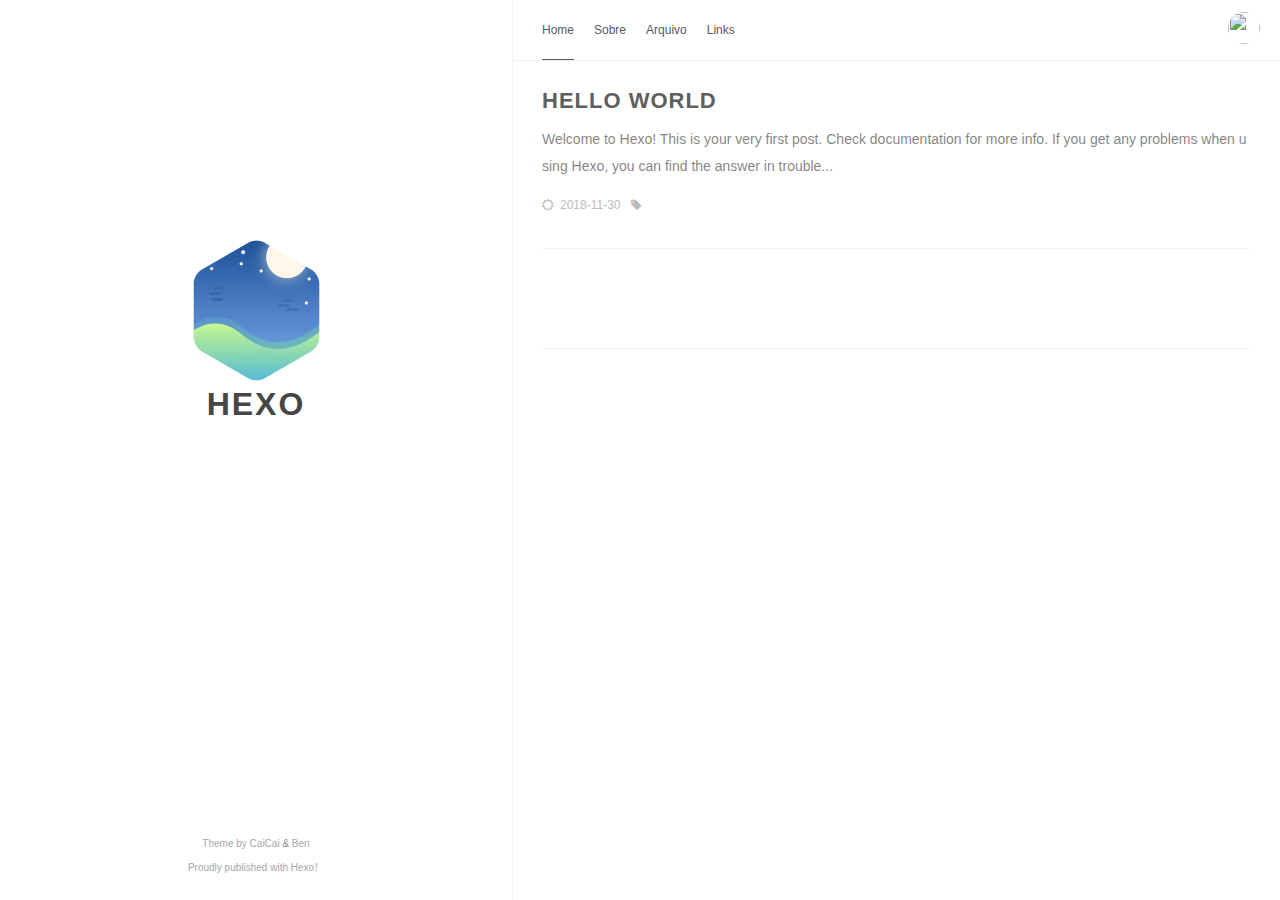
==== index.html @ 6367d6a9 "Site updated: 2018-11-30 21:56:28" ====
<!DOCTYPE html><html lang="zh-CN"><head><meta name="generator" content="Hexo 3.8.0"><meta charset="utf-8"><meta name="X-UA-Compatible" content="IE=edge"><meta name="author" content="xlh_youth"><title>Hexo</title><meta name="description" content="A Blog Powered By Hexo"><meta name="keywords" content="Crowdsourcing,Machine Learning,Distributed Machine Learning"><meta content="width=device-width, initial-scale=1.0, maximum-scale=1.0, user-scalable=0" name="viewport"><meta content="yes" name="apple-mobile-web-app-capable"><meta content="black" name="apple-mobile-web-app-status-bar-style"><meta content="telephone=no" name="format-detection"><meta name="renderer" content="webkit"><link rel="short icon" href="/images/favicon.png" type="image/x-icon"><link rel="stylesheet" href="/css/style.css"><link rel="stylesheet" href="/css/blog_basic.css"><link rel="stylesheet" href="/css/font-awesome.min.css"><link rel="alternate" type="application/atom+xml" title="ATOM 1.0" href="/atom.xml"></head><body><div class="sidebar animated fadeInDown"><div class="logo-title"><div class="title"><img src="/images/logo@2x.png" style="width:127px;"><h3 title=""><a href="/">Hexo</a></h3></div></div><ul class="social-links"></ul><div class="footer"><a target="_blank" href="/"><span>Theme by </span></a><a href="https://www.caicai.me"> CaiCai </a><span>&</span><a href="https://github.com/Ben02/hexo-theme-Anatole"> Ben</a><div class="by_farbox"><a href="https://hexo.io/zh-cn/" target="_blank">Proudly published with Hexo&#65281;</a></div></div></div><div class="main"><div class="page-top animated fadeInDown"><div class="nav"><li><a class="current" href="/">Home</a></li><li><a href="/about">Sobre</a></li><li><a href="/archives">Arquivo</a></li><li><a href="/links">Links</a></li></div><div class="information"><div class="back_btn"><li><a class="fa fa-chevron-left" onclick="window.history.go(-1)" style="display:none;"> </a></li></div><div class="avatar"><img src="/images/panghu.jpg"></div></div></div><div class="autopagerize_page_element"><div class="content"><div class="post animated fadeInDown"><div class="post-title"><h3><a href="/2018/11/30/hello-world/">Hello World</a></h3></div><div class="post-content"><p>Welcome to Hexo! This is your very first post. Check documentation for more info. If you get any problems when using Hexo, you can find the answer in trouble...</p></div><div class="post-footer"><div class="meta"><div class="info"><i class="fa fa-sun-o"></i><span class="date">2018-11-30</span><i class="fa fa-tag"></i></div></div></div></div><div class="pagination"><ul class="clearfix"></ul></div></div></div></div><script src="/js/jquery.js"></script><script src="/js/jquery-migrate-1.2.1.min.js"></script><script src="/js/jquery.appear.js"></script></body></html>
---- css/style.css ----
@charset "UTF-8";
html {
  background-color: #fff;
  -webkit-font-smoothing: antialiased;
}

body {
  color: rgba(0, 0, 0, 0.5);
  font-family: 'PingHei', 'PingFang SC', Helvetica Neue, 'Work Sans', 'Hiragino Sans GB', 'Microsoft YaHei', SimSun, sans-serif;
  font-size: 15px;
  width: 100%;
  margin: 0 auto 30px auto;
  background-color: #fff;
}

p {
  line-height: 1.9em;
  font-weight: 400;
  font-size: 14px;
}

a {
  text-decoration: none;
}

a:link, a:visited {
  opacity: 1;
  -webkit-transition: all .15s linear;
  -moz-transition: all .15s linear;
  -o-transition: all .15s linear;
  -ms-transition: all .15s linear;
  transition: all .15s linear;
  color: #424242;
}

a:hover, a:active {
  color: #4786D6;
}

/*basic styles ends*/
/*animation starts*/
.animated {
  -webkit-animation-fill-mode: both;
  -moz-animation-fill-mode: both;
  -ms-animation-fill-mode: both;
  -o-animation-fill-mode: both;
  animation-fill-mode: both;
  -webkit-animation-duration: 1s;
  -moz-animation-duration: 1s;
  -ms-animation-duration: 1s;
  -o-animation-duration: 1s;
  animation-duration: 1s;
}

.animated.hinge {
  -webkit-animation-duration: 1s;
  -moz-animation-duration: 1s;
  -ms-animation-duration: 1s;
  -o-animation-duration: 1s;
  animation-duration: 1s;
}

@-webkit-keyframes fadeInDown {
  0% {
    opacity: 0;
    -webkit-transform: translateY(-20px);
  }
  100% {
    opacity: 1;
    -webkit-transform: translateY(0);
  }
}
@-moz-keyframes fadeInDown {
  0% {
    opacity: 0;
    -moz-transform: translateY(-20px);
  }
  100% {
    opacity: 1;
    -moz-transform: translateY(0);
  }
}
@-o-keyframes fadeInDown {
  0% {
    opacity: 0;
    -o-transform: translateY(-20px);
  }
  100% {
    opacity: 1;
    -o-transform: translateY(0);
  }
}
@keyframes fadeInDown {
  0% {
    opacity: 0;
    transform: translateY(-20px);
  }
  100% {
    opacity: 1;
    transform: translateY(0);
  }
}
.fadeInDown {
  -webkit-animation-name: fadeInDown;
  -moz-animation-name: fadeInDown;
  -o-animation-name: fadeInDown;
  animation-name: fadeInDown;
}

/*animation ends*/
.content {
  height: auto;
  float: right;
  width: 60%;
  margin-top: 60px;
}

.page-top {
  width: 60%;
  position: fixed;
  right: 0;
  z-index: 3;
  background-color: #fff;
  height: 60px;
  border-bottom: 1px solid #f2f2f2;
}
.page-top .nav {
  list-style: none;
  padding: 18px 30px;
  float: left;
  font-size: 12px;
}
.page-top .nav li {
  position: relative;
  display: initial;
  padding-right: 20px;
}
.page-top .nav a {
  color: #5A5A5A;
}
.page-top .nav a:hover {
  color: #4786D6;
}
.page-top .nav a.current {
  color: #5A5A5A;
  padding-bottom: 22px;
  border-bottom: 1px solid #5A5A5A;
}
.page-top .information {
  float: right;
  padding-top: 12px;
  padding-right: 20px;
}
.page-top .information .avatar {
  float: right;
}
.page-top .information .avatar img {
  width: 32px;
  height: 32px;
  border-radius: 300px;
}
.page-top .information .back_btn {
  float: left;
  padding-top: 5px;
  margin-right: -10px;
}
.page-top .information .back_btn li {
  display: initial;
  padding-right: 40px;
}

.sidebar {
  width: 40%;
  -webkit-background-size: cover;
  background-size: cover;
  background-color: #fff;
  height: 100%;
  transition: 0.8s;
  top: 0;
  left: 0;
  position: fixed;
  z-index: 4;
  border-right: 1px solid #f2f2f2;
}
.sidebar .logo-title {
  text-align: center;
  padding-top: 240px;
}
.sidebar .logo-title .description {
  font-size: 14px;
  color: #565654;
}
.sidebar .logo-title .logo {
  margin: 0 auto;
}
.sidebar .logo-title .title h3 {
  text-transform: uppercase;
  font-size: 2rem;
  font-weight: bold;
  letter-spacing: 2px;
  line-height: 1;
  margin: 0;
}
.sidebar .logo-title .title a {
  text-decoration: none;
  color: #464646;
  font-size: 2rem;
  font-weight: bold;
}
.sidebar .social-links {
  list-style: none;
  padding: 0;
  font-size: 14px;
  text-align: center;
}
.sidebar .social-links i {
  margin-right: 3px;
}
.sidebar .social-links li {
  display: inline;
  padding: 0 4px;
  line-height: 0;
}
.sidebar .social-links a {
  color: #565654;
}
.sidebar .social-links a:hover {
  color: #4786D6;
}

.post {
  background-color: #FFF;
  margin: 30px;
}
.post .post-title h1 {
  text-transform: uppercase;
  font-size: 30px;
  letter-spacing: 5px;
  line-height: 1;
}
.post .post-title h2 {
  text-transform: uppercase;
  letter-spacing: 1px;
  font-size: 28px;
  line-height: 1;
  font-weight: 600;
  color: #5f5f5f;
}
.post .post-title h3 {
  text-transform: uppercase;
  letter-spacing: 1px;
  line-height: 1;
  font-weight: 600;
  color: #464646;
  font-size: 22px;
  margin: 0;
}
.post .post-title a {
  text-decoration: none;
  letter-spacing: 1px;
  color: #5f5f5f;
}
.post .post-title a:hover {
  text-decoration: underline;
}
.post .post-content a {
  text-decoration: none;
  letter-spacing: 1px;
  color: #4786D6;
}
.post .post-content a:hover {
  color: #2F69B3;
}
.post .post-content h3 {
  color: #5F5F5F;
  font-size: 22px;
  font-weight: 600;
}
.post .post-content h4 {
  color: #5F5F5F;
  font-size: 16px;
}
.post .post-footer {
  padding: 0 0 30px 0;
  border-bottom: 1px solid #f2f2f2;
}
.post .post-footer .meta {
  max-width: 100%;
  height: 25px;
  color: #bbbbbb;
}
.post .post-footer .meta .info {
  float: left;
  font-size: 12px;
}
.post .post-footer .meta .info .date {
  margin-right: 10px;
}
.post .post-footer .meta a {
  text-decoration: none;
  color: #bbbbbb;
  padding-right: 10px;
}
.post .post-footer .meta a:hover {
  color: #4786D6;
}
.post .post-footer .meta i {
  margin-right: 6px;
}
.post .post-footer .tags {
  padding-bottom: 15px;
  font-size: 13px;
}
.post .post-footer .tags ul {
  list-style-type: none;
  display: inline;
  margin: 0;
  padding: 0;
}
.post .post-footer .tags ul li {
  list-style-type: none;
  margin: 0;
  padding-right: 5px;
  display: inline;
}
.post .post-footer .tags a {
  text-decoration: none;
  color: rgba(0, 0, 0, 0.44);
  font-weight: 400;
}
.post .post-footer .tags a:hover {
  text-decoration: none;
}

.pagination {
  margin: 30px;
  padding: 0px 0 56px 0;
  border-bottom: 1px solid #f2f2f2;
}
.pagination ul {
  list-style: none;
  margin: 0;
  padding: 0;
  height: 13px;
}
.pagination ul li {
  margin: 0 2px 0 2px;
  display: inline;
  line-height: 1;
}
.pagination ul li a {
  text-decoration: none;
}
.pagination .pre {
  float: left;
}
.pagination .next {
  float: right;
}

.like-reblog-buttons {
  float: right;
}

.like-button {
  float: right;
  padding: 0 0 0 10px;
}

.reblog-button {
  float: right;
  padding: 0;
}

#install-btn {
  position: fixed;
  bottom: 0px;
  right: 6px;
}

#disqus_thread {
  margin: 30px;
  border-bottom: 1px solid #f2f2f2;
}

.footer {
  clear: both;
  text-align: center;
  font-size: 10px;
  margin: 0 auto;
  bottom: 0;
  position: absolute;
  width: 100%;
  padding-bottom: 20px;
  background: #fff;
}
.footer a {
  color: #A6A6A6;
}
.footer a:hover {
  color: #4786D6;
}

/*for archive*/
.archive {
  width: 100%;
}

.list-with-title {
  font-size: 14px;
  margin: 30px;
  padding: 0;
}
.list-with-title li {
  list-style-type: none;
  padding: 0;
}
.list-with-title .listing-title {
  font-size: 24px;
  color: #666666;
  font-weight: 600;
  line-height: 2.2em;
}
.list-with-title .listing {
  padding: 0;
}
.list-with-title .listing .listing-post {
  padding-bottom: 5px;
}
.list-with-title .listing .listing-post .post-time {
  float: right;
  color: #C5C5C5;
}
.list-with-title .listing .listing-post a {
  color: #8F8F8F;
}
.list-with-title .listing .listing-post a:hover {
  color: #4786D6;
}

/* share */
.share {
  margin: 0px 30px;
  display: inline-flex;
}

.evernote {
  width: 32px;
  height: 32px;
  border-radius: 300px;
  background-color: #3E3E3E;
  margin-right: 5px;
}
.evernote a {
  color: #fff;
  padding: 11px;
  font-size: 12px;
}
.evernote a:hover {
  color: #ED6243;
  padding: 11px;
}

.weibo {
  width: 32px;
  height: 32px;
  border-radius: 300px;
  background-color: #ED6243;
  margin-right: 5px;
}
.weibo a {
  color: #fff;
  padding: 9px;
}
.weibo a:hover {
  color: #BD4226;
}

.twitter {
  width: 32px;
  height: 32px;
  border-radius: 300px;
  background-color: #59C0FD;
  margin-right: 5px;
}
.twitter a {
  color: #fff;
  padding: 9px;
}
.twitter a:hover {
  color: #4B9ECE;
}

/* about */
.about {
  margin: 30px;
}
.about h3 {
  font-size: 22px;
}

/* links*/
.links {
  margin: 30px;
}
.links h3 {
  font-size: 22px;
}
.links a {
  cursor: pointer;
}

/* 评论样式 */
.comment-count {
  color: #666;
}

.tab-community {
  color: #666;
}

.read_more {
  font-size: 14px;
}

.back-button {
  padding-top: 30px;
  max-width: 100px;
  padding-left: 40px;
  float: left;
}

/* 默认评论样式 */
#fb_comments_container {
  margin: 30px;
}

/* 按钮样式 */
a.btn {
  color: #868686;
  font-weight: 400;
}

.btn {
  display: inline-block;
  position: relative;
  outline: 0;
  color: rgba(0, 0, 0, 0.44);
  background: transparent;
  font-size: 14px;
  text-align: center;
  text-decoration: none;
  cursor: pointer;
  border: 1px solid rgba(0, 0, 0, 0.15);
  white-space: nowrap;
  font-weight: 400;
  font-style: normal;
  border-radius: 999em;
}

.btn:hover {
  display: inline-block;
  position: relative;
  outline: 0px;
  color: #464545;
  background: transparent;
  font-size: 14px;
  text-align: center;
  text-decoration: none;
  cursor: pointer;
  border: 1px solid #464545;
  white-space: nowrap;
  font-weight: 400;
  font-style: normal;
  border-radius: 999em;
}

[role="back"] {
  padding: 0.5em 1.25em;
  line-height: 1.666em;
}

[role="home"] {
  padding: 0.5em 1.25em;
  line-height: 1.666em;
}

[role="navigation"] {
  padding: 0.5em 1.25em;
  line-height: 1.666em;
}

[role="tags"] {
  padding: 6px 12px;
}

/* Menu样式 */
.menu {
  float: right;
  padding-top: 30px;
}
.menu .btn-down {
  margin: 0px;
}
.menu .btn-down li {
  list-style: none;
  width: 100px;
}
.menu .btn-down li a {
  display: inline-block;
  position: relative;
  padding: 0.5em 1.25em;
  outline: 0;
  color: rgba(0, 0, 0, 0.44);
  background: transparent;
  font-size: 14px;
  text-align: center;
  text-decoration: none;
  cursor: pointer;
  border: 1px solid rgba(0, 0, 0, 0.15);
  white-space: nowrap;
  font-weight: 400;
  font-style: normal;
  border-radius: 999em;
  margin-top: 5px;
}
.menu .btn-down li a:hover {
  position: relative;
  padding: 0.5em 1.25em;
  outline: 0;
  color: #fff;
  background: #3CBD10;
  font-size: 14px;
  text-align: center;
  text-decoration: none;
  cursor: pointer;
  border: 1px solid rgba(0, 0, 0, 0.15);
  white-space: nowrap;
  font-weight: 400;
  font-style: normal;
  border-radius: 999em;
  margin-top: 5px;
}
.menu .btn-down div {
  position: absolute;
  visibility: hidden;
  width: 100px;
  float: right;
}

.page_404 {
  text-align: center;
  padding-top: 50px;
}

@media screen and (max-width: 960px) {
  .sidebar {
    width: 100%;
    position: absolute;
    border-right: none;
    z-index: 1;
  }
  .sidebar .logo-title {
    padding-top: 120px;
  }
  .sidebar .logo-title .title img {
    width: 100px;
  }
  .sidebar .logo-title .title h3 {
    font-size: 20px;
  }

  .page-top {
    width: 100%;
  }

  .post-title h3 {
    line-height: 1.6;
  }

  .content {
    margin-top: 420px;
    width: 100%;
    z-index: 2;
    position: absolute;
  }

  .footer {
    display: none;
  }

  .share {
    display: grid;
  }
}
---- css/blog_basic.css ----
.post-content .tip {
  position: relative;
  margin: 2em 0;
  padding: 12px 24px 12px 30px;
  border-left: 4px solid #f66;
  border-top-right-radius: 2px;
  border-bottom-right-radius: 2px;
  background-color: #f8f8f8
}

.post-content .tip br {
  /**display: none**/
}

.post-content .tip:before {
  position: absolute;
  top: 14px;
  left: -12px;
  content: "!";
  width: 20px;
  height: 20px;
  border-radius: 100%;
  color: #fff;
  font-size: 14px;
  line-height: 20px;
  font-weight: bold;
  text-align: center;
  background-color: #f66;
  font-family: 'Dosis', 'Source Sans Pro', 'Helvetica Neue', Arial, sans-serif
}

.content > .post > .post-content > p {
  word-wrap: break-word;
  word-break: break-all;
}

#ds-thread,#disqus_thread,#cloud-tie-wrapper {
  margin: 0 30px!important
}

pre {
  font-size: 0.8em!important;
  background-color: #f8f8f8!important;
  font-family: 'Roboto Mono','Lucida Console','Trebuchet MS','Courier New', Monaco, courier,'PingFang SC','Hiragino Sans GB','Microsoft Jhenghei','Microsoft YaHei', monospace!important
}

figure.highlight {
  position: relative!important;
  margin: 1em 0!important;
  border-radius: 2px!important;
  line-height: 1.1em!important;
  background-color: #f8f8f8!important;
  overflow-x: auto!important
}

figure.highlight table,figure.highlight tr,figure.highlight td {
  width: 100%!important;
  border-collapse: collapse!important;
  padding: 0!important;
  margin: 0!important
}

figure.highlight .gutter {
  display: none!important
}

figure.highlight .code pre {
  padding: 1.2em 1.4em!important;
  line-height: 1.5em!important;
  margin: 0!important
}

figure.highlight.html .code:after,figure.highlight.js .code:after,figure.highlight.bash .code:after,figure.highlight.css .code:after,figure.highlight.scss .code:after,figure.highlight.diff .code:after,figure.highlight.java .code:after,figure.highlight.xml .code:after,figure.highlight.python .code:after,figure.highlight.json .code:after,figure.highlight.swift .code:after,figure.highlight.ruby .code:after,figure.highlight.perl .code:after,figure.highlight.php .code:after,figure.highlight.c .code:after,figure.highlight.cpp .code:after {
  position: absolute!important;
  top: 0!important;
  right: 0!important;
  color: #ccc!important;
  text-align: right!important;
  font-size: 0.75em!important;
  padding: 5px 10px 0!important;
  line-height: 15px!important;
  height: 15px!important;
  font-weight: 600!important
}

figure.highlight.html .code:after {
  content: "HTML"
}

figure.highlight.js .code:after {
  content: "JS"
}

figure.highlight.bash .code:after {
  content: "BASH"
}

figure.highlight.css .code:after {
  content: "CSS"
}

figure.highlight.scss .code:after {
  content: "SCSS"
}

figure.highlight.diff .code:after {
  content: "DIFF"
}

figure.highlight.java .code:after {
  content: "JAVA"
}

figure.highlight.xml .code:after {
  content: "XML"
}

figure.highlight.python .code:after {
  content: "PYTHON"
}

figure.highlight.json .code:after {
  content: "JSON"
}

figure.highlight.swift .code:after {
  content: "SWIFT"
}

figure.highlight.ruby .code:after {
  content: "RUBY"
}

figure.highlight.perl .code:after {
  content: "PERL"
}

figure.highlight.php .code:after {
  content: "PHP"
}

figure.highlight.c .code:after {
  content: "C"
}

figure.highlight.java .code:after {
  content: "JAVA"
}

figure.highlight.cpp .code:after {
  content: "CPP"
}

figure.highlight.cpp .code:after {
  content: 'C++'
}

pre {
  color: #525252!important
}

pre .function .keyword,pre .constant {
  color: #0092db!important
}

pre .keyword,pre .attribute {
  color: #e96900!important
}

pre .number,pre .literal {
  color: #ae81ff!important
}

pre .tag,pre .tag .title,pre .change,pre .winutils,pre .flow,pre .lisp .title,pre .clojure .built_in,pre .nginx .title,pre .tex .special {
  color: #2973b7!important
}

pre .symbol,pre .symbol .string,pre .value,pre .regexp {
  color: #42b983!important
}

pre .title {
  color: #83B917!important
}

pre .tag .value,pre .string,pre .subst,pre .haskell .type,pre .preprocessor,pre .ruby .class .parent,pre .built_in,pre .sql .aggregate,pre .django .template_tag,pre .django .variable,pre .smalltalk .class,pre .javadoc,pre .django .filter .argument,pre .smalltalk .localvars,pre .smalltalk .array,pre .attr_selector,pre .pseudo,pre .addition,pre .stream,pre .envvar,pre .apache .tag,pre .apache .cbracket,pre .tex .command,pre .prompt {
  color: #42b983!important
}

pre .comment,pre .java .annotation,pre .python .decorator,pre .template_comment,pre .pi,pre .doctype,pre .shebang,pre .apache .sqbracket,pre .tex .formula {
  color: #b3b3b3!important
}

pre .deletion {
  color: #BA4545!important
}

pre .coffeescript .javascript,pre .javascript .xml,pre .tex .formula,pre .xml .javascript,pre .xml .vbscript,pre .xml .css,pre .xml .cdata {
  opacity: 0.5!important
}

html {
  height: 100%;
  max-height: 100%;
  padding: 0;
  margin: 0; }

  body {
    padding: 0;
    margin: 0;
    line-height: 1.6em; }

    .clear {
      clear: both;
      display: block;
      overflow: hidden;
      visibility: hidden;
      width: 0;
      height: 0; }

      h1, h2, h3, h4, h5, h6 {
        text-rendering: optimizeLegibility;
        line-height: 1;
        margin: 2rem 0; }

        h1 {
          font-size: 2.1rem;
          line-height: 1.2em; }

          h2 {
            font-size: 1.9rem;
            line-height: 1.2em; }

            h3 {
              font-size: 1.75rem; }

              h4 {
                font-size: 1.3rem; }

                h5 {
                  font-size: 1.3rem; }

                  h6 {
                    font-size: 1.3rem; }

                    img {
                      max-width: 100%;
                      height: auto; }

                      p, ul, ol, dl {
                        margin: 1em 0; }

                        ol ol, ul ul, ul ol, ol ul {
                          margin: 0.4em 0; }

                          ul p, ol p, li p, .content li p, blockquote p, .content blockquote p,
                          .post blockquote p, .post li p {
                            margin: 0;
                            overflow: visible; }

                            a img {
                              border: none; }

dl dt {
  float: left;
  width: 180px;
  overflow: hidden;
  clear: left;
  text-align: right;
  text-overflow: ellipsis;
  white-space: nowrap;
  font-weight: bold;
  margin-bottom: 1em; }

  dl dd {
    margin-left: 200px;
    margin-bottom: 1em; }

    hr {
      display: block;
      height: 1px;
      border: 0;
      border-top: 1px solid #efefef;
      margin: 3.2em 0;
      padding: 0; }

      blockquote {
        box-sizing: border-box;
        margin: 1.6em 0 1.6em -2.2em;
        padding: 0 0 0 1.6em;
        border-left: #4a4a4a 0.4em solid; }

        blockquote p {
          margin: 0.8em 0; }

          blockquote small {
            display: inline-block;
            margin: 0.8em 0 0.8em 1.5em;
            font-size: 0.9em;
            color: #ccc; }

            blockquote small:before {
              content: '\2014 \00A0'; }

              blockquote cite {
                font-weight: bold; }

                blockquote cite a {
                  font-weight: normal; }

                  mark {
                    background-color: #ffc336; }

                    code, tt {
                      padding: 1px 3px;
                      font-family: Inconsolata, monospace, sans-serif;
                      font-size: 0.85em;
                      white-space: pre-wrap;
                      border: 1px solid #E3EDF3;
                      background: #f7f7f9;
                      color: #d14;
                      border-radius: 2px; }
/**
                      pre {
                        -moz-box-sizing: border-box;
                        box-sizing: border-box;
                        margin: 1.6em 0;
                        border: 1px solid #E3EDF3;
                        width: 100%;
                        padding: 10px;
                        font-family: Inconsolata, monospace, sans-serif;
                        font-size: 0.9em;
                        white-space: pre;
                        overflow: auto;
                        background: #F7FAFB;
                        border-radius: 3px; }

                        pre code, tt {
                          font-size: inherit;
                          white-space: -moz-pre-wrap;
                          white-space: pre-wrap;
                          background: transparent;
                          border: none;
                          color: #333;
                          padding: 0; }

                          kbd {
                            display: inline-block;
                            margin-bottom: 0.4em;
                            padding: 1px 8px;
                            border: #ccc 1px solid;
                            color: #666;
                            text-shadow: #fff 0 1px 0;
                            font-size: 0.9em;
                            font-weight: bold;
                            background: #f4f4f4;
                            border-radius: 4px;
                            box-shadow: 0 1px 0 rgba(0, 0, 0, 0.2), 0 1px 0 0 white inset; }

                            table {
                              -moz-box-sizing: border-box;
                              box-sizing: border-box;
                              margin: 1em 0;
                              width: 100%;
                              max-width: 100%;
                              border-width: 1px;
                              border-style: solid;
                              background-color: transparent; }

                              table, table tr, table tr td, table tr th {
                                border-color: #e5e5e5; }

                                table th {
                                  color: #666666;
                                  background-color: #fdfdfd; }

                                  tr th {
                                    border-bottom-width: 1px;
                                    border-bottom-style: solid;
                                    text-align: left; }

                                    tr th, tr td {
                                      padding: 5px 20px;
                                      border-right: 1px solid;
                                      font-size: 1rem; }

                                      tr th:last-child, tr td:last-child {
                                        border-right: 0px; }

                                        table th {
                                          font-weight: bold; }

                                          table tbody > tr:nth-child(odd) > td, table tbody > tr:nth-child(odd) > th {
                                            background-color: #f9f9f9; }

                                            .gist {
                                              font-size: 12px; }
                                              .gist table {
                                                margin: 0;
                                                width: auto; }
                                                .gist table pre {
                                                  font-size: 12px; }
                                                  .gist table .line-numbers {
                                                    font-size: 12px; }
**/

.toc {
  border: 1px solid #f0f0f0;
  margin-bottom: 20px;
  padding: 10px 30px; }

  #fb_comments_container {
    overflow: hidden;
    margin: 0 auto; }
    #fb_comments_container #fb_comments {
      list-style-type: none;
      padding: 0; }
      #fb_comments_container #fb_comments h1 {
        font-size: 1.3em; }
        #fb_comments_container #fb_comments h2 {
          font-size: 1.2em; }
          #fb_comments_container #fb_comments h3 {
            font-size: 1.1em; }
            #fb_comments_container #fb_comments h4, #fb_comments_container #fb_comments h5,
            #fb_comments_container #fb_comments h6 {
              font-size: 1.05em; }
              #fb_comments_container #fb_comments .comment {
                position: relative;
                padding: 25px 0;
                border-bottom: 1px solid rgba(150, 150, 150, 0.2);
                *border-bottom: 1px solid #f0f0f0; }
                #fb_comments_container #fb_comments .comment .avatar {
                  position: absolute;
                  top: 25px;
                  left: 0;
                  width: 50px;
                  float: left; }
                  #fb_comments_container #fb_comments .comment .avatar img {
                    width: 48px;
                    border: none;
                    border-radius: 5px;
                    margin: 0; }
                #fb_comments_container #fb_comments .comment .comment_body,
                #fb_comments_container #fb_comments .comment .c_content {
                  margin-left: 70px;
                  display: block; }
                  #fb_comments_container #fb_comments .comment .comment_body p,
                  #fb_comments_container #fb_comments .comment .c_content p {
                    margin: 5px 0 15px 0;
                    padding: 0;
                    line-height: 1.8; }
                    #fb_comments_container #fb_comments .comment .comment_body .author,
                    #fb_comments_container #fb_comments .comment .c_content .author {
                      line-height: 1.5em;
                      margin: 0;
                      padding: 0; }
                      #fb_comments_container #fb_comments .comment .comment_body .author b,
                      #fb_comments_container #fb_comments .comment .c_content .author b {
                        color: #555; }
                        #fb_comments_container #fb_comments .comment .comment_body .author small,
                        #fb_comments_container #fb_comments .comment .c_content .author small {
                          font-weight: normal;
                          padding-left: 10px;
                          font-size: 0.7em;
                          color: #666; }

#fb_new_comment {
  padding-bottom: 50px; }
  #fb_new_comment textarea {
    border-radius: 5px;
    height: 80px;
    width: 98%;
    padding: 5px;
    font-size: 1em;
    border: 1px solid rgba(150, 150, 150, 0.5);
    *border: 1px solid #a8a8a8;
    line-height: 1.5; }
    #fb_new_comment .comment_error {
      color: red;
      text-align: center;
      display: block;
      font-size: 0.8em;
      padding-top: 1em; }
      #fb_new_comment .c_button:hover {
        background: #E60900;
        color: #fff;
        text-decoration: none; }
        #fb_new_comment .c_button, #fb_new_comment #c_submit {
          cursor: pointer;
          font-family: "Hiragino Sans GB", "Microsoft YaHei", sans-serif;
          font-size: 1em;
          line-height: 1.3em;
          letter-spacing: 1px;
          border-radius: 5px;
          padding: 5px 5px 2px 5px; }
          #fb_new_comment .input_body {
            margin-top: 10px; }
            #fb_new_comment .input_body ul {
              list-style: none;
              padding: 5px 0;
              margin: auto 0; }
              #fb_new_comment .input_body ul li {
                float: left;
                margin-right: 2.2%;
                *margin-right: 22px; }
                #fb_new_comment .input_body ul li label {
                  line-height: 1em; }
                  #fb_new_comment .input_body ul li input {
                    border-radius: 5px;
                    border: 1px solid #ddd;
                    padding: 5px;
                    background: rgba(255, 255, 255, 0.5);
                    margin: 0 0 10px 0; }

#SwfStore_farbox_0 {
  height: 0;
  overflow: hidden; }

  @media screen and (max-width: 320px) {
    #fb_comments .c_content, #fb_comments .comment_body {
      margin-left: 57px;   }
}
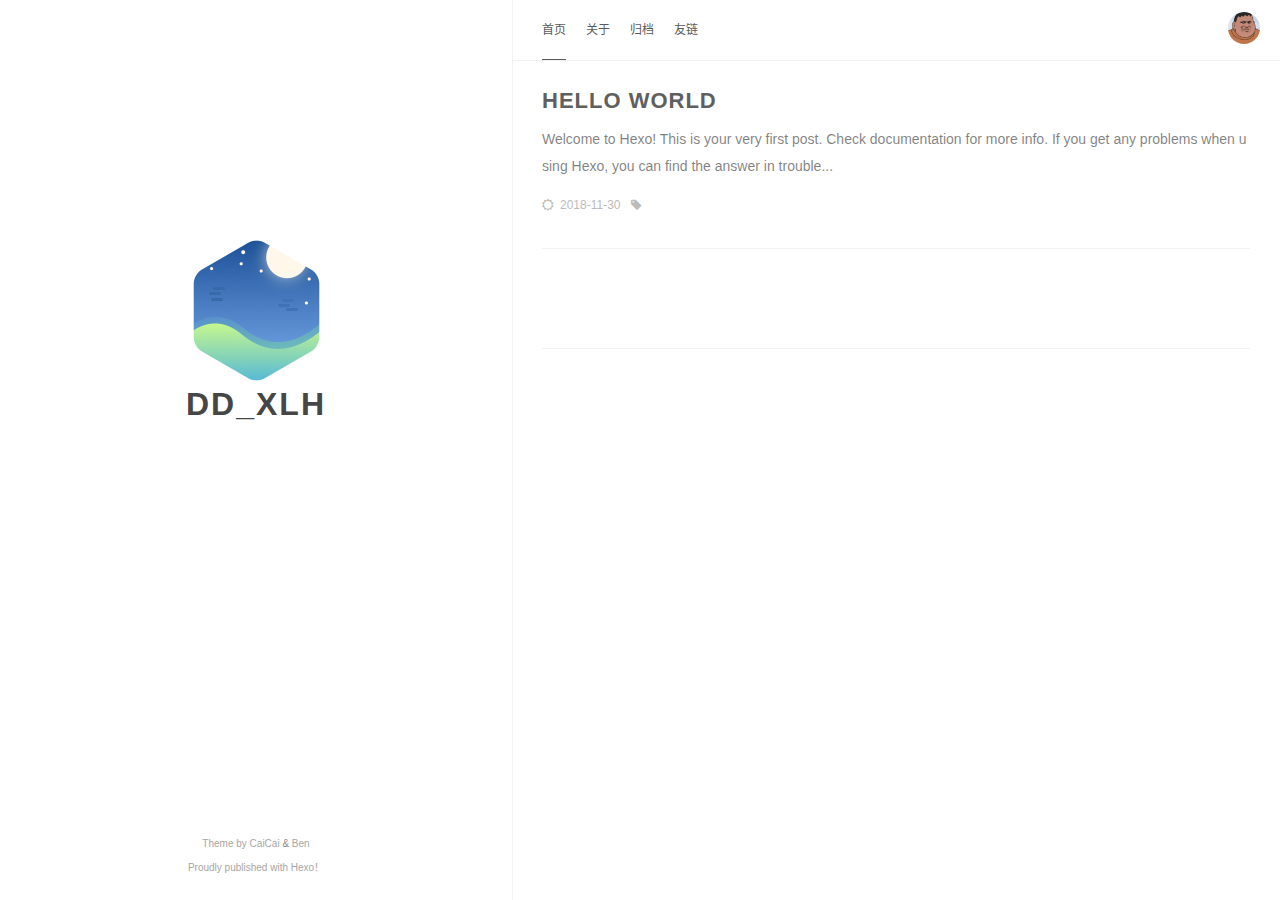
==== commit 7cf3c68e: "Site updated: 2018-11-30 22:06:43" ====
--- a/index.html
+++ b/index.html
@@ -1 +1 @@
-<!DOCTYPE html><html lang="zh-CN"><head><meta name="generator" content="Hexo 3.8.0"><meta charset="utf-8"><meta name="X-UA-Compatible" content="IE=edge"><meta name="author" content="xlh_youth"><title>Hexo</title><meta name="description" content="A Blog Powered By Hexo"><meta name="keywords" content="Crowdsourcing,Machine Learning,Distributed Machine Learning"><meta content="width=device-width, initial-scale=1.0, maximum-scale=1.0, user-scalable=0" name="viewport"><meta content="yes" name="apple-mobile-web-app-capable"><meta content="black" name="apple-mobile-web-app-status-bar-style"><meta content="telephone=no" name="format-detection"><meta name="renderer" content="webkit"><link rel="short icon" href="/images/favicon.png" type="image/x-icon"><link rel="stylesheet" href="/css/style.css"><link rel="stylesheet" href="/css/blog_basic.css"><link rel="stylesheet" href="/css/font-awesome.min.css"><link rel="alternate" type="application/atom+xml" title="ATOM 1.0" href="/atom.xml"></head><body><div class="sidebar animated fadeInDown"><div class="logo-title"><div class="title"><img src="/images/logo@2x.png" style="width:127px;"><h3 title=""><a href="/">Hexo</a></h3></div></div><ul class="social-links"></ul><div class="footer"><a target="_blank" href="/"><span>Theme by </span></a><a href="https://www.caicai.me"> CaiCai </a><span>&</span><a href="https://github.com/Ben02/hexo-theme-Anatole"> Ben</a><div class="by_farbox"><a href="https://hexo.io/zh-cn/" target="_blank">Proudly published with Hexo&#65281;</a></div></div></div><div class="main"><div class="page-top animated fadeInDown"><div class="nav"><li><a class="current" href="/">Home</a></li><li><a href="/about">Sobre</a></li><li><a href="/archives">Arquivo</a></li><li><a href="/links">Links</a></li></div><div class="information"><div class="back_btn"><li><a class="fa fa-chevron-left" onclick="window.history.go(-1)" style="display:none;"> </a></li></div><div class="avatar"><img src="/images/panghu.jpg"></div></div></div><div class="autopagerize_page_element"><div class="content"><div class="post animated fadeInDown"><div class="post-title"><h3><a href="/2018/11/30/hello-world/">Hello World</a></h3></div><div class="post-content"><p>Welcome to Hexo! This is your very first post. Check documentation for more info. If you get any problems when using Hexo, you can find the answer in trouble...</p></div><div class="post-footer"><div class="meta"><div class="info"><i class="fa fa-sun-o"></i><span class="date">2018-11-30</span><i class="fa fa-tag"></i></div></div></div></div><div class="pagination"><ul class="clearfix"></ul></div></div></div></div><script src="/js/jquery.js"></script><script src="/js/jquery-migrate-1.2.1.min.js"></script><script src="/js/jquery.appear.js"></script></body></html>+<!DOCTYPE html><html lang="zh-CN"><head><meta name="generator" content="Hexo 3.8.0"><meta charset="utf-8"><meta name="X-UA-Compatible" content="IE=edge"><meta name="author" content="xlh_youth"><title>DD_XLH</title><meta name="description" content="A Blog Powered By Hexo"><meta name="keywords" content="Crowdsourcing,Machine Learning,Distributed Machine Learning"><meta content="width=device-width, initial-scale=1.0, maximum-scale=1.0, user-scalable=0" name="viewport"><meta content="yes" name="apple-mobile-web-app-capable"><meta content="black" name="apple-mobile-web-app-status-bar-style"><meta content="telephone=no" name="format-detection"><meta name="renderer" content="webkit"><link rel="short icon" href="/images/favicon.png" type="image/x-icon"><link rel="stylesheet" href="/css/style.css"><link rel="stylesheet" href="/css/blog_basic.css"><link rel="stylesheet" href="/css/font-awesome.min.css"><link rel="alternate" type="application/atom+xml" title="ATOM 1.0" href="/atom.xml"></head><body><div class="sidebar animated fadeInDown"><div class="logo-title"><div class="title"><img src="/images/logo@2x.png" style="width:127px;"><h3 title=""><a href="/">DD_XLH</a></h3></div></div><ul class="social-links"></ul><div class="footer"><a target="_blank" href="/"><span>Theme by </span></a><a href="https://www.caicai.me"> CaiCai </a><span>&</span><a href="https://github.com/Ben02/hexo-theme-Anatole"> Ben</a><div class="by_farbox"><a href="https://hexo.io/zh-cn/" target="_blank">Proudly published with Hexo&#65281;</a></div></div></div><div class="main"><div class="page-top animated fadeInDown"><div class="nav"><li><a class="current" href="/">首页</a></li><li><a href="/about">关于</a></li><li><a href="/archives">归档</a></li><li><a href="/links">友链</a></li></div><div class="information"><div class="back_btn"><li><a class="fa fa-chevron-left" onclick="window.history.go(-1)" style="display:none;"> </a></li></div><div class="avatar"><img src="/images/panghu.jpg"></div></div></div><div class="autopagerize_page_element"><div class="content"><div class="post animated fadeInDown"><div class="post-title"><h3><a href="/2018/11/30/hello-world/">Hello World</a></h3></div><div class="post-content"><p>Welcome to Hexo! This is your very first post. Check documentation for more info. If you get any problems when using Hexo, you can find the answer in trouble...</p></div><div class="post-footer"><div class="meta"><div class="info"><i class="fa fa-sun-o"></i><span class="date">2018-11-30</span><i class="fa fa-tag"></i></div></div></div></div><div class="pagination"><ul class="clearfix"></ul></div></div></div></div><script src="/js/jquery.js"></script><script src="/js/jquery-migrate-1.2.1.min.js"></script><script src="/js/jquery.appear.js"></script></body></html>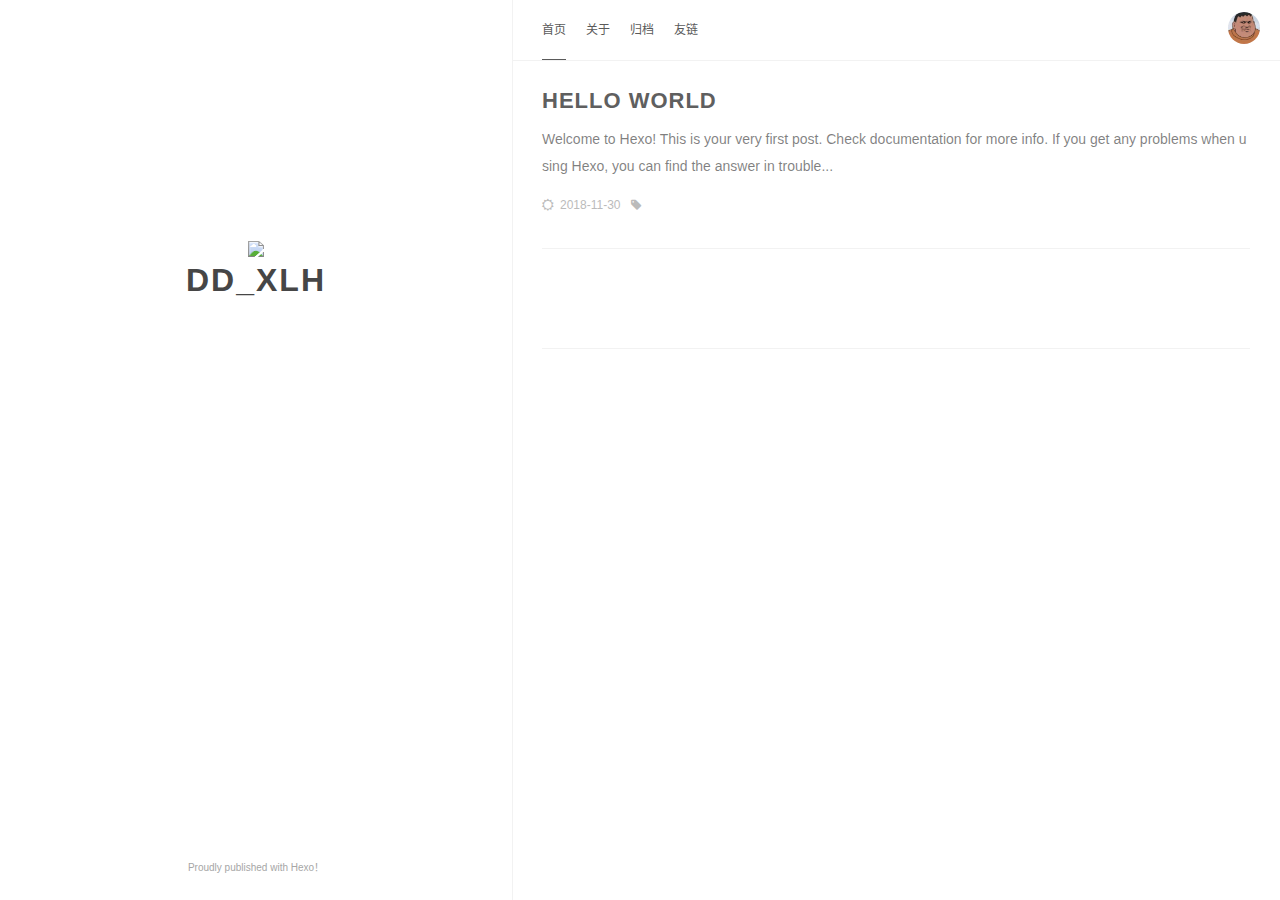
==== commit 76234e4a: "Site updated: 2018-11-30 22:18:19" ====
--- a/index.html
+++ b/index.html
@@ -1 +1 @@
-<!DOCTYPE html><html lang="zh-CN"><head><meta name="generator" content="Hexo 3.8.0"><meta charset="utf-8"><meta name="X-UA-Compatible" content="IE=edge"><meta name="author" content="xlh_youth"><title>DD_XLH</title><meta name="description" content="A Blog Powered By Hexo"><meta name="keywords" content="Crowdsourcing,Machine Learning,Distributed Machine Learning"><meta content="width=device-width, initial-scale=1.0, maximum-scale=1.0, user-scalable=0" name="viewport"><meta content="yes" name="apple-mobile-web-app-capable"><meta content="black" name="apple-mobile-web-app-status-bar-style"><meta content="telephone=no" name="format-detection"><meta name="renderer" content="webkit"><link rel="short icon" href="/images/favicon.png" type="image/x-icon"><link rel="stylesheet" href="/css/style.css"><link rel="stylesheet" href="/css/blog_basic.css"><link rel="stylesheet" href="/css/font-awesome.min.css"><link rel="alternate" type="application/atom+xml" title="ATOM 1.0" href="/atom.xml"></head><body><div class="sidebar animated fadeInDown"><div class="logo-title"><div class="title"><img src="/images/logo@2x.png" style="width:127px;"><h3 title=""><a href="/">DD_XLH</a></h3></div></div><ul class="social-links"></ul><div class="footer"><a target="_blank" href="/"><span>Theme by </span></a><a href="https://www.caicai.me"> CaiCai </a><span>&</span><a href="https://github.com/Ben02/hexo-theme-Anatole"> Ben</a><div class="by_farbox"><a href="https://hexo.io/zh-cn/" target="_blank">Proudly published with Hexo&#65281;</a></div></div></div><div class="main"><div class="page-top animated fadeInDown"><div class="nav"><li><a class="current" href="/">首页</a></li><li><a href="/about">关于</a></li><li><a href="/archives">归档</a></li><li><a href="/links">友链</a></li></div><div class="information"><div class="back_btn"><li><a class="fa fa-chevron-left" onclick="window.history.go(-1)" style="display:none;"> </a></li></div><div class="avatar"><img src="/images/panghu.jpg"></div></div></div><div class="autopagerize_page_element"><div class="content"><div class="post animated fadeInDown"><div class="post-title"><h3><a href="/2018/11/30/hello-world/">Hello World</a></h3></div><div class="post-content"><p>Welcome to Hexo! This is your very first post. Check documentation for more info. If you get any problems when using Hexo, you can find the answer in trouble...</p></div><div class="post-footer"><div class="meta"><div class="info"><i class="fa fa-sun-o"></i><span class="date">2018-11-30</span><i class="fa fa-tag"></i></div></div></div></div><div class="pagination"><ul class="clearfix"></ul></div></div></div></div><script src="/js/jquery.js"></script><script src="/js/jquery-migrate-1.2.1.min.js"></script><script src="/js/jquery.appear.js"></script></body></html>+<!DOCTYPE html><html lang="zh-CN"><head><meta name="generator" content="Hexo 3.8.0"><meta charset="utf-8"><meta name="X-UA-Compatible" content="IE=edge"><meta name="author" content="xlh_youth"><title>DD_XLH</title><meta name="description" content="A Blog Powered By Hexo"><meta name="keywords" content="Crowdsourcing,Machine Learning,Distributed Machine Learning"><meta content="width=device-width, initial-scale=1.0, maximum-scale=1.0, user-scalable=0" name="viewport"><meta content="yes" name="apple-mobile-web-app-capable"><meta content="black" name="apple-mobile-web-app-status-bar-style"><meta content="telephone=no" name="format-detection"><meta name="renderer" content="webkit"><link rel="short icon" href="/images/favicon.png" type="image/x-icon"><link rel="stylesheet" href="/css/style.css"><link rel="stylesheet" href="/css/blog_basic.css"><link rel="stylesheet" href="/css/font-awesome.min.css"><link rel="alternate" type="application/atom+xml" title="ATOM 1.0" href="/atom.xml"></head><body><div class="sidebar animated fadeInDown"><div class="logo-title"><div class="title"><img src="/images/panghu.png" style="width:127px;"><h3 title=""><a href="/">DD_XLH</a></h3></div></div><ul class="social-links"></ul><div class="footer"><div class="by_farbox"><a href="https://hexo.io/zh-cn/" target="_blank">Proudly published with Hexo&#65281;</a></div></div></div><div class="main"><div class="page-top animated fadeInDown"><div class="nav"><li><a class="current" href="/">首页</a></li><li><a href="/about">关于</a></li><li><a href="/archives">归档</a></li><li><a href="/links">友链</a></li></div><div class="information"><div class="back_btn"><li><a class="fa fa-chevron-left" onclick="window.history.go(-1)" style="display:none;"> </a></li></div><div class="avatar"><img src="/images/panghu.jpg"></div></div></div><div class="autopagerize_page_element"><div class="content"><div class="post animated fadeInDown"><div class="post-title"><h3><a href="/2018/11/30/hello-world/">Hello World</a></h3></div><div class="post-content"><p>Welcome to Hexo! This is your very first post. Check documentation for more info. If you get any problems when using Hexo, you can find the answer in trouble...</p></div><div class="post-footer"><div class="meta"><div class="info"><i class="fa fa-sun-o"></i><span class="date">2018-11-30</span><i class="fa fa-tag"></i></div></div></div></div><div class="pagination"><ul class="clearfix"></ul></div></div></div></div><script src="/js/jquery.js"></script><script src="/js/jquery-migrate-1.2.1.min.js"></script><script src="/js/jquery.appear.js"></script></body></html>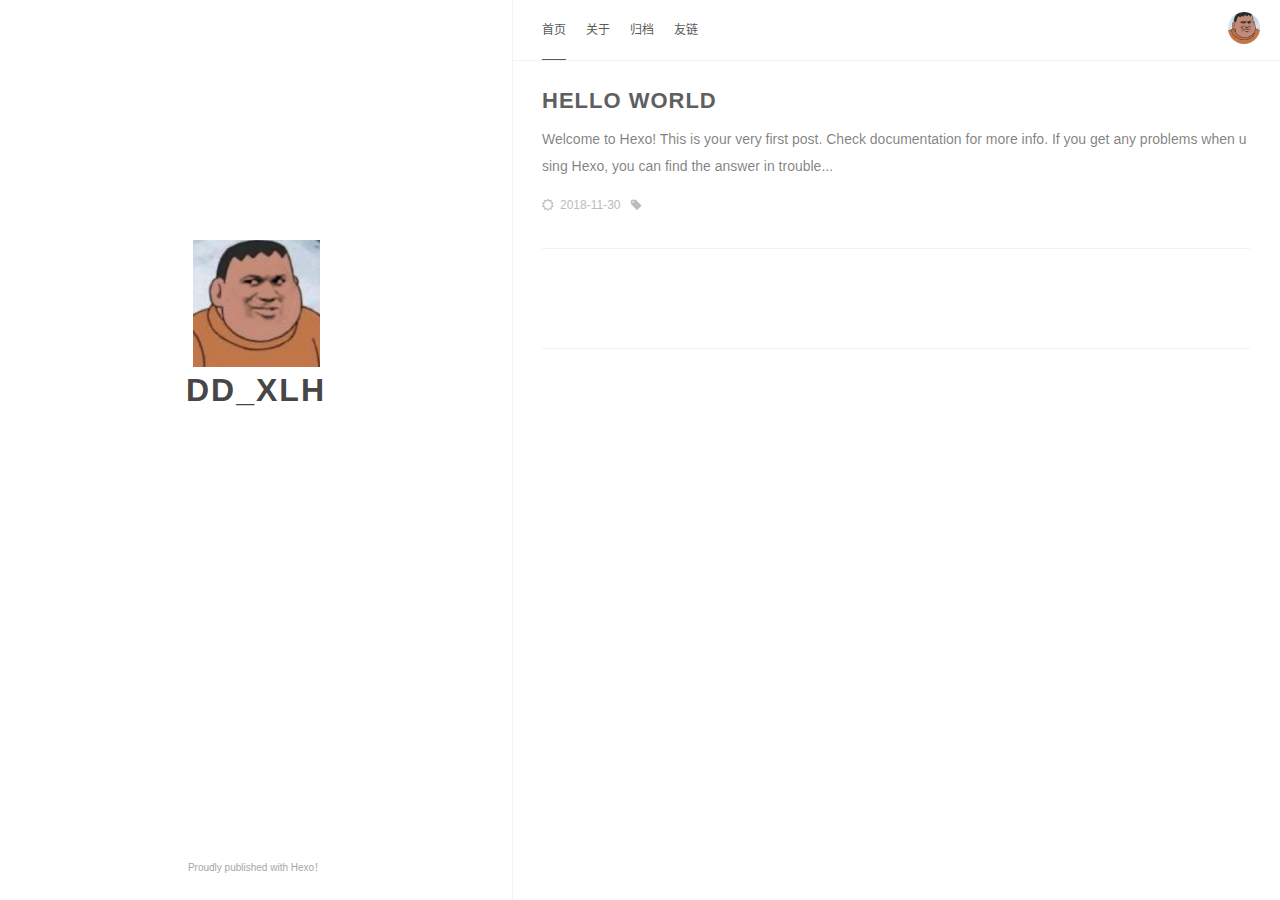
==== commit b8a79cec: "Site updated: 2018-11-30 22:21:54" ====
--- a/index.html
+++ b/index.html
@@ -1 +1 @@
-<!DOCTYPE html><html lang="zh-CN"><head><meta name="generator" content="Hexo 3.8.0"><meta charset="utf-8"><meta name="X-UA-Compatible" content="IE=edge"><meta name="author" content="xlh_youth"><title>DD_XLH</title><meta name="description" content="A Blog Powered By Hexo"><meta name="keywords" content="Crowdsourcing,Machine Learning,Distributed Machine Learning"><meta content="width=device-width, initial-scale=1.0, maximum-scale=1.0, user-scalable=0" name="viewport"><meta content="yes" name="apple-mobile-web-app-capable"><meta content="black" name="apple-mobile-web-app-status-bar-style"><meta content="telephone=no" name="format-detection"><meta name="renderer" content="webkit"><link rel="short icon" href="/images/favicon.png" type="image/x-icon"><link rel="stylesheet" href="/css/style.css"><link rel="stylesheet" href="/css/blog_basic.css"><link rel="stylesheet" href="/css/font-awesome.min.css"><link rel="alternate" type="application/atom+xml" title="ATOM 1.0" href="/atom.xml"></head><body><div class="sidebar animated fadeInDown"><div class="logo-title"><div class="title"><img src="/images/panghu.png" style="width:127px;"><h3 title=""><a href="/">DD_XLH</a></h3></div></div><ul class="social-links"></ul><div class="footer"><div class="by_farbox"><a href="https://hexo.io/zh-cn/" target="_blank">Proudly published with Hexo&#65281;</a></div></div></div><div class="main"><div class="page-top animated fadeInDown"><div class="nav"><li><a class="current" href="/">首页</a></li><li><a href="/about">关于</a></li><li><a href="/archives">归档</a></li><li><a href="/links">友链</a></li></div><div class="information"><div class="back_btn"><li><a class="fa fa-chevron-left" onclick="window.history.go(-1)" style="display:none;"> </a></li></div><div class="avatar"><img src="/images/panghu.jpg"></div></div></div><div class="autopagerize_page_element"><div class="content"><div class="post animated fadeInDown"><div class="post-title"><h3><a href="/2018/11/30/hello-world/">Hello World</a></h3></div><div class="post-content"><p>Welcome to Hexo! This is your very first post. Check documentation for more info. If you get any problems when using Hexo, you can find the answer in trouble...</p></div><div class="post-footer"><div class="meta"><div class="info"><i class="fa fa-sun-o"></i><span class="date">2018-11-30</span><i class="fa fa-tag"></i></div></div></div></div><div class="pagination"><ul class="clearfix"></ul></div></div></div></div><script src="/js/jquery.js"></script><script src="/js/jquery-migrate-1.2.1.min.js"></script><script src="/js/jquery.appear.js"></script></body></html>+<!DOCTYPE html><html lang="zh-CN"><head><meta name="generator" content="Hexo 3.8.0"><meta charset="utf-8"><meta name="X-UA-Compatible" content="IE=edge"><meta name="author" content="xlh_youth"><title>DD_XLH</title><meta name="description" content="A Blog Powered By Hexo"><meta name="keywords" content="Crowdsourcing,Machine Learning,Distributed Machine Learning"><meta content="width=device-width, initial-scale=1.0, maximum-scale=1.0, user-scalable=0" name="viewport"><meta content="yes" name="apple-mobile-web-app-capable"><meta content="black" name="apple-mobile-web-app-status-bar-style"><meta content="telephone=no" name="format-detection"><meta name="renderer" content="webkit"><link rel="short icon" href="/images/favicon.png" type="image/x-icon"><link rel="stylesheet" href="/css/style.css"><link rel="stylesheet" href="/css/blog_basic.css"><link rel="stylesheet" href="/css/font-awesome.min.css"><link rel="alternate" type="application/atom+xml" title="ATOM 1.0" href="/atom.xml"></head><body><div class="sidebar animated fadeInDown"><div class="logo-title"><div class="title"><img src="/images/panghu.jpg" style="width:127px;"><h3 title=""><a href="/">DD_XLH</a></h3></div></div><ul class="social-links"></ul><div class="footer"><div class="by_farbox"><a href="https://hexo.io/zh-cn/" target="_blank">Proudly published with Hexo&#65281;</a></div></div></div><div class="main"><div class="page-top animated fadeInDown"><div class="nav"><li><a class="current" href="/">首页</a></li><li><a href="/about">关于</a></li><li><a href="/archives">归档</a></li><li><a href="/links">友链</a></li></div><div class="information"><div class="back_btn"><li><a class="fa fa-chevron-left" onclick="window.history.go(-1)" style="display:none;"> </a></li></div><div class="avatar"><img src="/images/panghu.jpg"></div></div></div><div class="autopagerize_page_element"><div class="content"><div class="post animated fadeInDown"><div class="post-title"><h3><a href="/2018/11/30/hello-world/">Hello World</a></h3></div><div class="post-content"><p>Welcome to Hexo! This is your very first post. Check documentation for more info. If you get any problems when using Hexo, you can find the answer in trouble...</p></div><div class="post-footer"><div class="meta"><div class="info"><i class="fa fa-sun-o"></i><span class="date">2018-11-30</span><i class="fa fa-tag"></i></div></div></div></div><div class="pagination"><ul class="clearfix"></ul></div></div></div></div><script src="/js/jquery.js"></script><script src="/js/jquery-migrate-1.2.1.min.js"></script><script src="/js/jquery.appear.js"></script></body></html>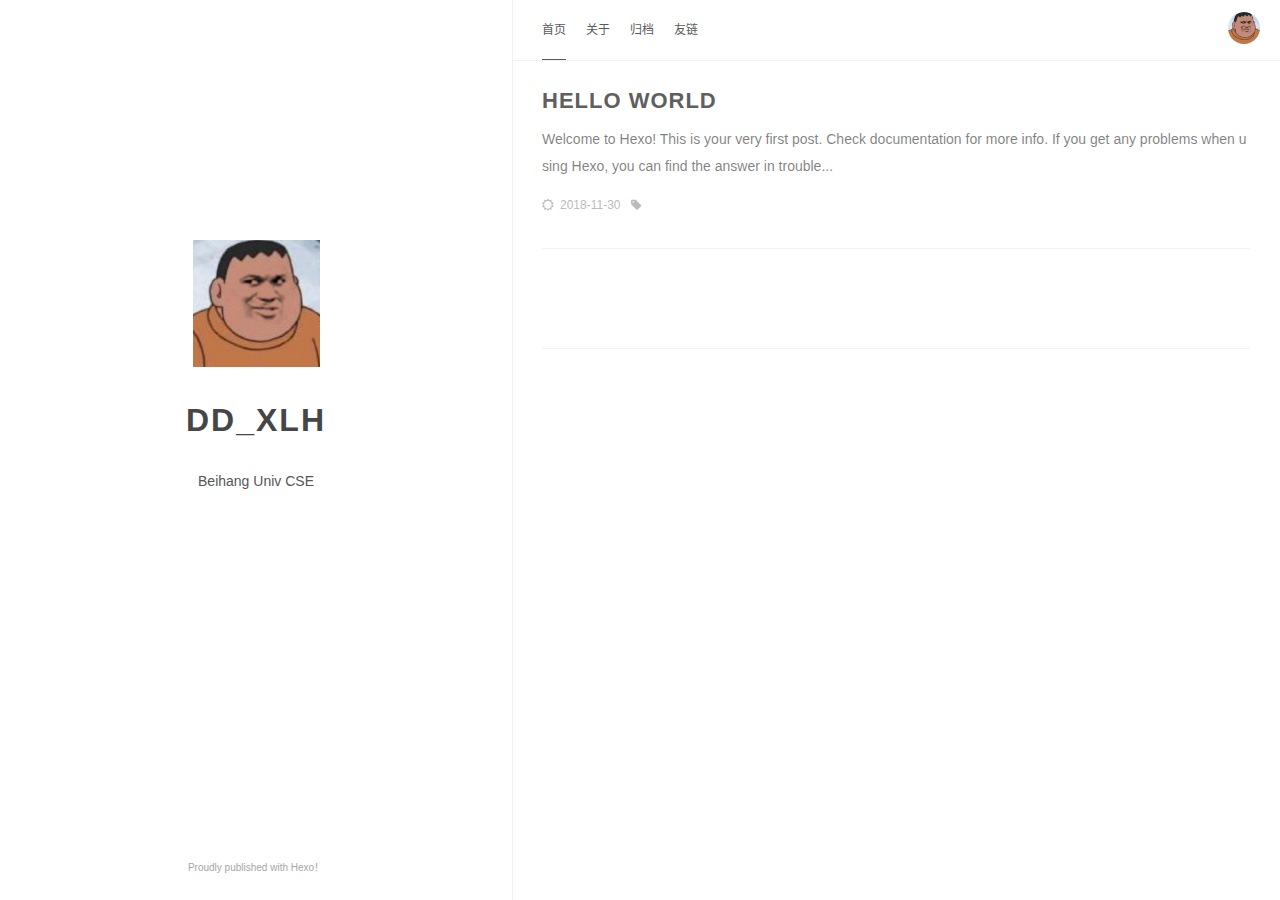
==== commit 5a2ac8d0: "Site updated: 2018-11-30 22:28:19" ====
--- a/index.html
+++ b/index.html
@@ -1 +1 @@
-<!DOCTYPE html><html lang="zh-CN"><head><meta name="generator" content="Hexo 3.8.0"><meta charset="utf-8"><meta name="X-UA-Compatible" content="IE=edge"><meta name="author" content="xlh_youth"><title>DD_XLH</title><meta name="description" content="A Blog Powered By Hexo"><meta name="keywords" content="Crowdsourcing,Machine Learning,Distributed Machine Learning"><meta content="width=device-width, initial-scale=1.0, maximum-scale=1.0, user-scalable=0" name="viewport"><meta content="yes" name="apple-mobile-web-app-capable"><meta content="black" name="apple-mobile-web-app-status-bar-style"><meta content="telephone=no" name="format-detection"><meta name="renderer" content="webkit"><link rel="short icon" href="/images/favicon.png" type="image/x-icon"><link rel="stylesheet" href="/css/style.css"><link rel="stylesheet" href="/css/blog_basic.css"><link rel="stylesheet" href="/css/font-awesome.min.css"><link rel="alternate" type="application/atom+xml" title="ATOM 1.0" href="/atom.xml"></head><body><div class="sidebar animated fadeInDown"><div class="logo-title"><div class="title"><img src="/images/panghu.jpg" style="width:127px;"><h3 title=""><a href="/">DD_XLH</a></h3></div></div><ul class="social-links"></ul><div class="footer"><div class="by_farbox"><a href="https://hexo.io/zh-cn/" target="_blank">Proudly published with Hexo&#65281;</a></div></div></div><div class="main"><div class="page-top animated fadeInDown"><div class="nav"><li><a class="current" href="/">首页</a></li><li><a href="/about">关于</a></li><li><a href="/archives">归档</a></li><li><a href="/links">友链</a></li></div><div class="information"><div class="back_btn"><li><a class="fa fa-chevron-left" onclick="window.history.go(-1)" style="display:none;"> </a></li></div><div class="avatar"><img src="/images/panghu.jpg"></div></div></div><div class="autopagerize_page_element"><div class="content"><div class="post animated fadeInDown"><div class="post-title"><h3><a href="/2018/11/30/hello-world/">Hello World</a></h3></div><div class="post-content"><p>Welcome to Hexo! This is your very first post. Check documentation for more info. If you get any problems when using Hexo, you can find the answer in trouble...</p></div><div class="post-footer"><div class="meta"><div class="info"><i class="fa fa-sun-o"></i><span class="date">2018-11-30</span><i class="fa fa-tag"></i></div></div></div></div><div class="pagination"><ul class="clearfix"></ul></div></div></div></div><script src="/js/jquery.js"></script><script src="/js/jquery-migrate-1.2.1.min.js"></script><script src="/js/jquery.appear.js"></script></body></html>+<!DOCTYPE html><html lang="zh-CN"><head><meta name="generator" content="Hexo 3.8.0"><meta charset="utf-8"><meta name="X-UA-Compatible" content="IE=edge"><meta name="author" content="xlh_youth"><title>DD_XLH</title><meta name="description" content="A Blog Powered By Hexo"><meta name="keywords" content="Crowdsourcing,Machine Learning,Distributed Machine Learning"><meta content="width=device-width, initial-scale=1.0, maximum-scale=1.0, user-scalable=0" name="viewport"><meta content="yes" name="apple-mobile-web-app-capable"><meta content="black" name="apple-mobile-web-app-status-bar-style"><meta content="telephone=no" name="format-detection"><meta name="renderer" content="webkit"><link rel="short icon" href="/images/favicon.png" type="image/x-icon"><link rel="stylesheet" href="/css/style.css"><link rel="stylesheet" href="/css/blog_basic.css"><link rel="stylesheet" href="/css/font-awesome.min.css"><link rel="alternate" type="application/atom+xml" title="ATOM 1.0" href="/atom.xml"></head><body><div class="sidebar animated fadeInDown"><div class="logo-title"><div class="title"><img src="/images/panghu.jpg" style="width:127px;"><h3 title=""><a href="/">DD_XLH</a></h3><div class="description"><p>Beihang Univ CSE</p></div></div></div><ul class="social-links"></ul><div class="footer"><div class="by_farbox"><a href="https://hexo.io/zh-cn/" target="_blank">Proudly published with Hexo&#65281;</a></div></div></div><div class="main"><div class="page-top animated fadeInDown"><div class="nav"><li><a class="current" href="/">首页</a></li><li><a href="/about">关于</a></li><li><a href="/archives">归档</a></li><li><a href="/links">友链</a></li></div><div class="information"><div class="back_btn"><li><a class="fa fa-chevron-left" onclick="window.history.go(-1)" style="display:none;"> </a></li></div><div class="avatar"><img src="/images/panghu.jpg"></div></div></div><div class="autopagerize_page_element"><div class="content"><div class="post animated fadeInDown"><div class="post-title"><h3><a href="/2018/11/30/hello-world/">Hello World</a></h3></div><div class="post-content"><p>Welcome to Hexo! This is your very first post. Check documentation for more info. If you get any problems when using Hexo, you can find the answer in trouble...</p></div><div class="post-footer"><div class="meta"><div class="info"><i class="fa fa-sun-o"></i><span class="date">2018-11-30</span><i class="fa fa-tag"></i></div></div></div></div><div class="pagination"><ul class="clearfix"></ul></div></div></div></div><script src="/js/jquery.js"></script><script src="/js/jquery-migrate-1.2.1.min.js"></script><script src="/js/jquery.appear.js"></script></body></html>--- a/css/style.css
+++ b/css/style.css
@@ -199,7 +199,7 @@
   font-weight: bold;
   letter-spacing: 2px;
   line-height: 1;
-  margin: 0;
+  margin-top: 30px;
 }
 .sidebar .logo-title .title a {
   text-decoration: none;
